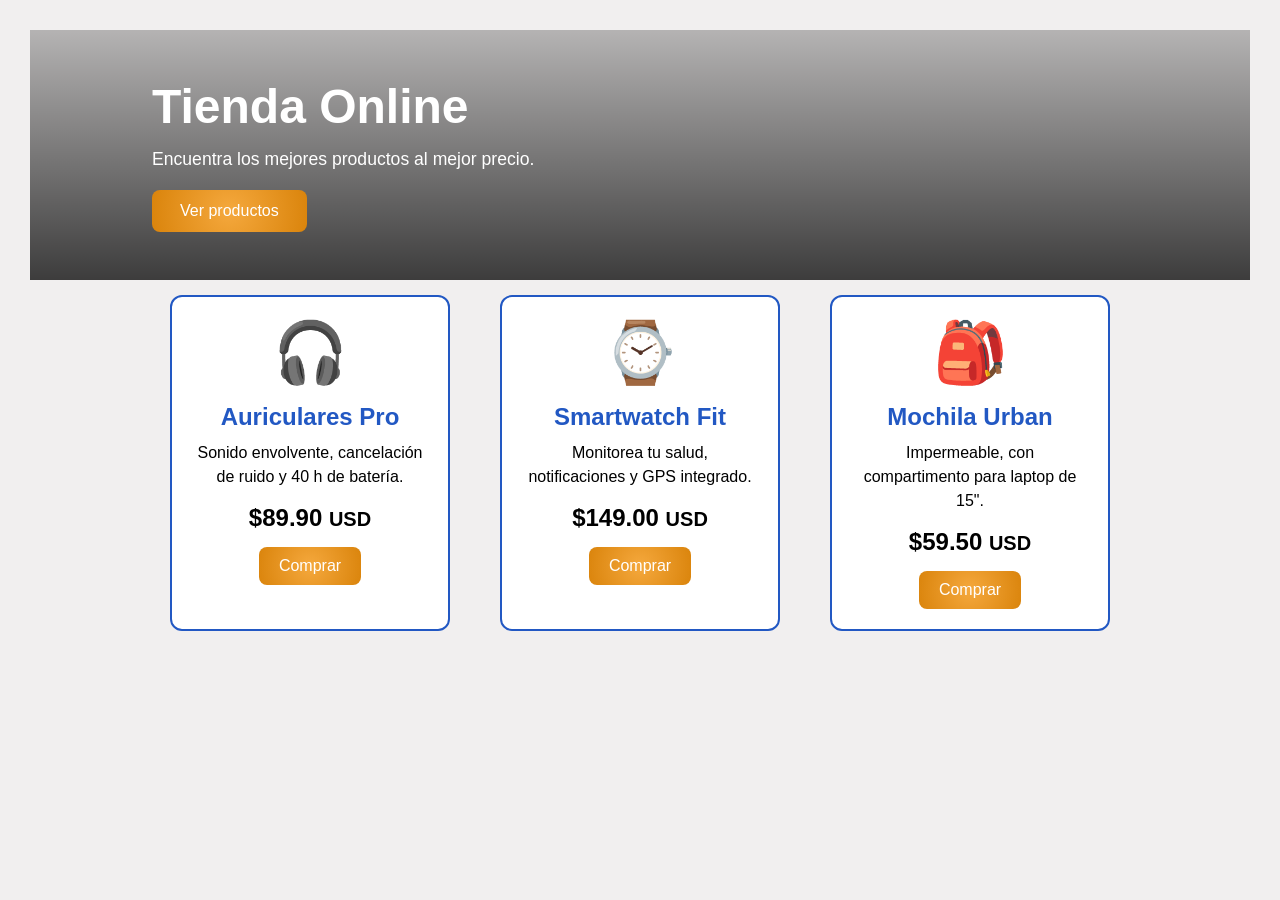
==== clase-05/index.html @ 5fb2fde6 "Clase-05" ====
<!doctype html>
<html lang="es">
  <head>
    <meta charset="UTF-8" />
    <meta name="viewport" content="width=device-width, initial-scale=1.0" />
    <title>Tarjetas de Producto</title>
    <link rel="stylesheet" href="style.css" />
  </head>

  <body>
    <section class="hero">
      <div>
        <h1>Tienda Online</h1>
        <p>Encuentra los mejores productos al mejor precio.</p>
        <a href="#" class="btn-reservar">Ver productos</a>
      </div>
    </section>
    <div class="cards-container">
      
      <!-- ==========================================
        TARJETA 1 – Auriculares Inalámbricos
        ========================================== -->
      <div class="product-card highlight">
        <div class="card-image">🎧</div>
        <h2 class="product-name">Auriculares Pro</h2>
        <p class="product-desc">
          Sonido envolvente, cancelación de ruido y 40 h de batería.
        </p>
        <div class="product-price">$89.90 <small>USD</small></div>
        <button class="btn-comprar">Comprar</button>
      </div>

      <!-- ==========================================
        TARJETA 2 – Reloj Inteligente
        ========================================== -->
      <div class="product-card highlight">
        <div class="card-image">⌚</div>
        <h2 class="product-name">Smartwatch Fit</h2>
        <p class="product-desc">
          Monitorea tu salud, notificaciones y GPS integrado.
        </p>
        <div class="product-price">$149.00 <small>USD</small></div>
        <button class="btn-comprar">Comprar</button>
      </div>

      <!-- ==========================================
        TARJETA 3 – Mochila Urbana
        ========================================== -->
      <div class="product-card highlight">
        <div class="card-image">🎒</div>
        <h2 class="product-name">Mochila Urban</h2>
        <p class="product-desc">
          Impermeable, con compartimento para laptop de 15&quot;.
        </p>
        <div class="product-price">$59.50 <small>USD</small></div>
        <button class="btn-comprar">Comprar</button>
      </div>
    </div>
  </body>
</html>
---- clase-05/style.css ----
:root{
    --primario:hsl(220, 70%, 45%);
    --acento: hsl(0, 0%, 100%);
    --texto: hsl(0, 0%, 0%);
    --fondo: hsla(0, 6%, 93%, 0.812);
}

*{
    margin: 0;
    padding: 0;
    box-sizing: border-box;
}

body{
    font-family: Arial, Helvetica, sans-serif;
    background-color: var(--fondo);
    color: var(--texto);
    padding: 30px;
}
/* hero */
.hero{
    background-image:
        linear-gradient(
            to bottom,
            rgba(0,0,0,.25),
            rgba(0,0,0,.75)
        ),
        url("https://thelogisticsworld.com/wp-content/uploads/2022/09/Concepto-de-compras-en-linea-y-comercio-electronico.jpg");
    background-size: cover;
    background-position: center;
    min-height: 250px;
    display: flex;
    align-items: center;
    padding-left: 10%;
    color: white;
}

.hero h1{
    font-size: 3rem;
    margin-bottom: 15px;
}

.hero p{
    margin-bottom: 20px;
    font-size: 1.1rem;
}

.btn-comprar,
.btn-reservar{
    display: inline-block;
    background: radial-gradient(
        circle,
        hsl(35,90%,60%),
        hsl(35,90%,45%)
    );
    color: white;
    padding: 12px 28px;
    border: none;
    border-radius: 8px;
    cursor: pointer;
    text-decoration: none;
    transition: .3s;
}

.cards-container{
    display: flex;
    justify-content: center;
    gap: 20px;
    flex-wrap: wrap;
}
.product-card{
    background: var(--acento);
    width: 280px;
    border: 2px solid var(--primario);
    border-radius: 12px;
    padding: 20px;
    text-align: center;
    margin: 15px;
}

.card-image{
    font-size: 60px;
    margin-bottom: 15px;
}

.product-name{
    color: var(--primario);
    margin-bottom: 10px;
}

.product-desc{
    margin-bottom: 15px;
    line-height: 1.5;
}

.product-price{
    font-size: 24px;
    font-weight: bold;
    margin-bottom: 15px;
}

.btn-comprar{
    background-color: var(--primario);
    color: var(--acento);
    border: none;
    border-radius: 8px;
    padding: 10px 20px;
    cursor: pointer;
    font-size: 16px;
}
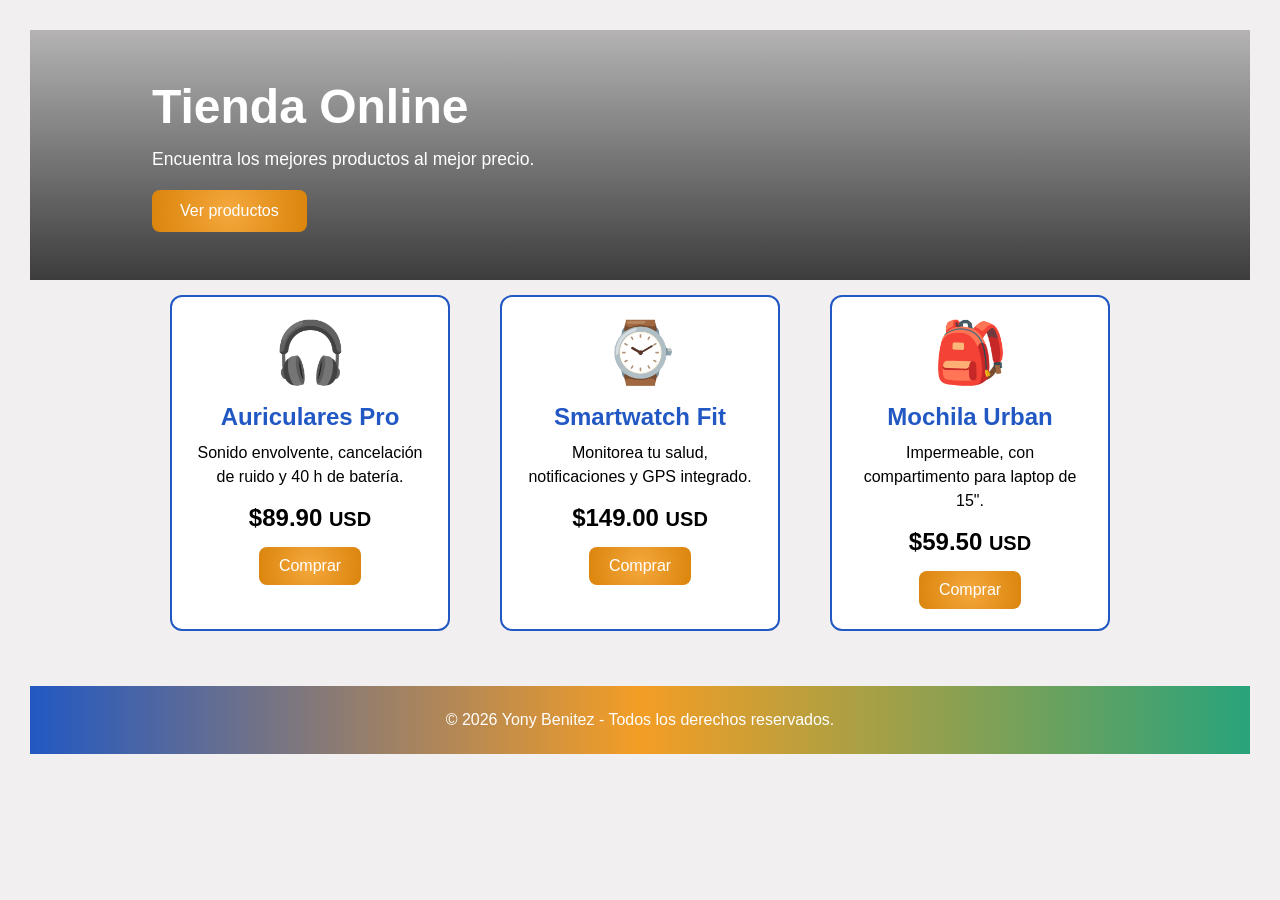
==== commit fe5908ee: "Clase 05 - Tienda de productos" ====
--- a/clase-05/index.html
+++ b/clase-05/index.html
@@ -57,4 +57,7 @@
       </div>
     </div>
   </body>
+  <footer class="footer">
+    <p>© 2026 Yony Benitez - Todos los derechos reservados.</p>
+</footer>
 </html>
--- a/clase-05/style.css
+++ b/clase-05/style.css
@@ -107,4 +107,17 @@
     padding: 10px 20px;
     cursor: pointer;
     font-size: 16px;
+}
+.footer{
+    margin-top: 40px;
+    padding: 25px;
+    text-align: center;
+    color: white;
+
+    background: linear-gradient(
+        to right,
+        hsl(220,70%,45%),
+        hsl(35,90%,55%),
+        hsl(160,60%,40%)
+    );
 }
